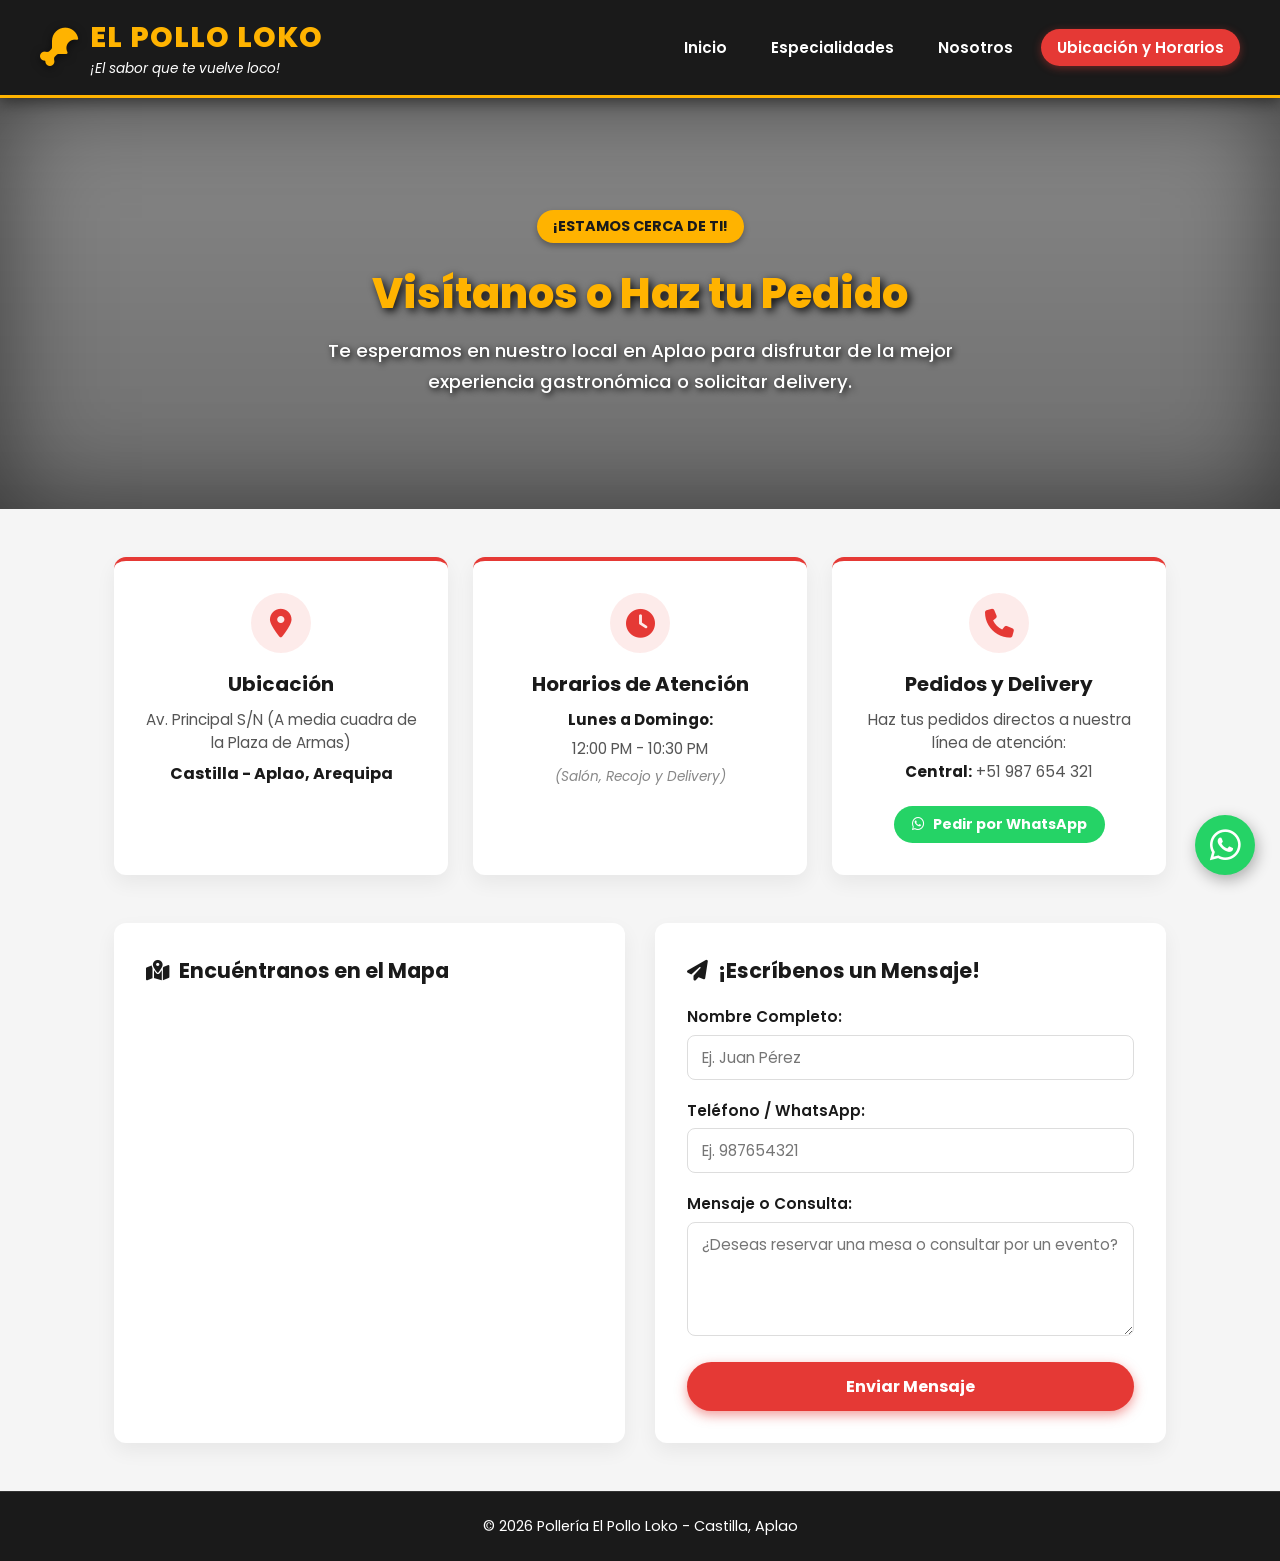
==== contacto.html @ e8457129 "Add files via upload" ====
<!DOCTYPE html>
<html lang="es">
<head>
    <meta charset="UTF-8">
    <meta name="viewport" content="width=device-width, initial-scale=1.0">
    <title>Ubicaci&oacute;n y Horarios - Poller&iacute;a El Pollo Loko</title>
    <link rel="stylesheet" href="styles.css">
    <!-- Iconos de FontAwesome -->
    <link rel="stylesheet" href="https://cdnjs.cloudflare.com/ajax/libs/font-awesome/6.4.0/css/all.min.css">
    <!-- Fuente moderna Google Fonts -->
    <link href="https://fonts.googleapis.com/css2?family=Poppins:wght@400;600;700;800&display=swap" rel="stylesheet">
</head>
<body>

    <!-- CABECERA Y MEN� DE NAVEGACI�N -->
    <header>
        <div class="brand-container">
            <i class="fa-solid fa-drumstick-bite brand-icon"></i>
            <div class="brand-text">
                <h1>El Pollo Loko</h1>
                <p>&iexcl;El sabor que te vuelve loco!</p>
            </div>
        </div>
        <nav>
            <ul>
                <li><a href="index.html">Inicio</a></li>
                <li><a href="especialidades.html">Especialidades</a></li>
                <li><a href="nosotros.html">Nosotros</a></li>
                <li><a href="contacto.html" class="active">Ubicaci&oacute;n y Horarios</a></li>
            </ul>
        </nav>
    </header>

    <!-- BANNER DE ENCABEZADO AMPLIO CON LA IMAGEN N�TIDA -->
    <section class="hero-mini" style="background: linear-gradient(rgba(0,0,0,0.45), rgba(0,0,0,0.55)), url('https://i.ibb.co/DfKYBhp6/Screenshot-4.jpg'); background-size: cover; background-position: center;">
        <div class="hero-content">
            <span class="badge">&iexcl;Estamos Cerca de Ti!</span>
            <h2>Vis&iacute;tanos o Haz tu Pedido</h2>
            <p>Te esperamos en nuestro local en Aplao para disfrutar de la mejor experiencia gastron&oacute;mica o solicitar delivery.</p>
        </div>
    </section>

    <!-- SECCI�N PRINCIPAL DE CONTACTO Y UBICACI�N -->
    <section class="container">
        
        <!-- TARJETAS DE INFORMACI�N PRIMORDIAL -->
        <div class="contact-info-grid">
            
            <!-- Ubicaci�n -->
            <div class="contact-card">
                <div class="contact-icon-box">
                    <i class="fa-solid fa-location-dot"></i>
                </div>
                <h3>Ubicaci&oacute;n</h3>
                <p>Av. Principal S/N (A media cuadra de la Plaza de Armas)</p>
                <strong>Castilla - Aplao, Arequipa</strong>
            </div>

            <!-- Horarios -->
            <div class="contact-card">
                <div class="contact-icon-box">
                    <i class="fa-solid fa-clock"></i>
                </div>
                <h3>Horarios de Atenci&oacute;n</h3>
                <p><strong>Lunes a Domingo:</strong></p>
                <p>12:00 PM - 10:30 PM</p>
                <span class="sub-text">(Sal&oacute;n, Recojo y Delivery)</span>
            </div>

            <!-- Tel�fonos / Pedidos -->
            <div class="contact-card">
                <div class="contact-icon-box">
                    <i class="fa-solid fa-phone"></i>
                </div>
                <h3>Pedidos y Delivery</h3>
                <p>Haz tus pedidos directos a nuestra l&iacute;nea de atenci&oacute;n:</p>
                <p><strong>Central:</strong> +51 987 654 321</p>
                <a href="https://wa.me/51987654321?text=Hola%20Poller%C3%ADa%20El%20Pollo%20Loko,%20quisiera%20hacer%20un%20pedido" target="_blank" class="btn-contact-wa">
                    <i class="fa-brands fa-whatsapp"></i> Pedir por WhatsApp
                </a>
            </div>

        </div>

        <!-- SECCI�N DE MAPA Y FORMULARIO -->
        <div class="map-form-grid">
            
            <!-- Mapa Interactivo Google Maps -->
            <div class="map-container">
                <h3><i class="fa-solid fa-map-location-dot"></i> Encu&eacute;ntranos en el Mapa</h3>
                <div class="map-responsive">
                    <iframe src="https://www.google.com/maps/embed?pb=!1m18!1m12!1m3!1d15320.198305891395!2d-72.49382055!3d-16.0722105!2m3!1f0!2f0!3f0!3m2!1i1024!2i768!4f13.1!3m3!1m2!1s0x9142f3604bc615bb%3A0xa1ea3c2eeecb42a9!2sAplao!5e0!3m2!1ses!2spe!4v1700000000000!5m2!1ses!2spe" width="600" height="450" style="border:0;" allowfullscreen="" loading="lazy" referrerpolicy="no-referrer-when-downgrade"></iframe>
                </div>
            </div>

            <!-- Formulario de Mensaje R�pido -->
            <div class="form-container">
                <h3><i class="fa-solid fa-paper-plane"></i> &iexcl;Escr&iacute;benos un Mensaje!</h3>
                <form action="#" method="POST" onsubmit="event.preventDefault(); alert('&iexcl;Gracias por tu mensaje! Te responderemos muy pronto.');">
                    <div class="form-group">
                        <label for="nombre">Nombre Completo:</label>
                        <input type="text" id="nombre" name="nombre" placeholder="Ej. Juan P&eacute;rez" required>
                    </div>
                    <div class="form-group">
                        <label for="telefono">Tel&eacute;fono / WhatsApp:</label>
                        <input type="tel" id="telefono" name="telefono" placeholder="Ej. 987654321" required>
                    </div>
                    <div class="form-group">
                        <label for="mensaje">Mensaje o Consulta:</label>
                        <textarea id="mensaje" name="mensaje" rows="4" placeholder="&iquest;Deseas reservar una mesa o consultar por un evento?" required></textarea>
                    </div>
                    <button type="submit" class="btn btn-primary btn-block">Enviar Mensaje</button>
                </form>
            </div>

        </div>

    </section>

    <!-- BOT�N FLOTANTE DE WHATSAPP -->
    <a href="https://wa.me/51987654321?text=Hola%20Poller%C3%ADa%20El%20Pollo%20Loko,%20quisiera%20hacer%20un%20pedido" class="whatsapp-float" target="_blank" title="Pedir por WhatsApp">
        <i class="fa-brands fa-whatsapp"></i>
    </a>

    <footer>
        <p>&copy; 2026 Poller&iacute;a El Pollo Loko - Castilla, Aplao</p>
    </footer>

</body>
</html>
---- styles.css ----
/* ===================================================
   DISE�O GENERAL Y MODERNO - POLLER�A EL POLLO LOKO
   =================================================== */
:root {
    --primary: #E53935;       /* Rojo Pasi�n */
    --primary-hover: #C62828;
    --secondary: #FFB300;     /* Dorado / Amarillo Papas */
    --dark: #1A1A1A;          /* Negro Carb�n Elegante */
    --light: #F5F5F5;         /* Blanco Humo */
    --whatsapp: #25D366;      /* Verde WhatsApp */
    --font-main: 'Poppins', 'Segoe UI', Arial, sans-serif;
}

* {
    margin: 0;
    padding: 0;
    box-sizing: border-box;
    font-family: var(--font-main);
}

body {
    background-color: var(--light);
    color: #333;
    display: flex;
    flex-direction: column;
    min-height: 100vh;
}

/* --- HEADER Y NAVEGACI�N --- */
header {
    background-color: var(--dark);
    color: white;
    padding: 1rem 2.5rem;
    display: flex;
    justify-content: space-between;
    align-items: center;
    flex-wrap: wrap;
    box-shadow: 0 4px 15px rgba(0,0,0,0.5);
    border-bottom: 3px solid var(--secondary);
    position: sticky;
    top: 0;
    z-index: 1000;
}

.brand-container {
    display: flex;
    align-items: center;
    gap: 12px;
}

.brand-icon {
    font-size: 2.4rem;
    color: var(--secondary);
    filter: drop-shadow(0 2px 4px rgba(0,0,0,0.5));
}

.brand-text h1 {
    font-size: 1.8rem;
    color: var(--secondary);
    font-weight: 800;
    text-transform: uppercase;
    letter-spacing: 1px;
}

.brand-text p {
    font-size: 0.85rem;
    color: #FFF;
    font-style: italic;
    font-weight: 400;
}

nav ul {
    display: flex;
    list-style: none;
    gap: 12px;
}

nav a {
    color: white;
    text-decoration: none;
    font-weight: 600;
    padding: 8px 16px;
    border-radius: 20px;
    transition: all 0.3s ease;
    font-size: 0.95rem;
}

nav a:hover, nav a.active {
    background-color: var(--primary);
    color: white;
    box-shadow: 0 2px 8px rgba(229, 57, 53, 0.4);
}

/* --- HERO / SECCI�N PRINCIPAL (INDEX) --- */
.hero {
    position: relative;
    padding: 6rem 1.5rem 8rem 1.5rem;
    text-align: center;
    color: white;
    display: flex;
    justify-content: center;
    align-items: center;
}

.hero-content {
    max-width: 850px;
}

.badge {
    background-color: var(--secondary);
    color: var(--dark);
    padding: 6px 16px;
    border-radius: 20px;
    font-size: 0.9rem;
    font-weight: 700;
    text-transform: uppercase;
    display: inline-block;
    margin-bottom: 1.2rem;
    box-shadow: 0 3px 6px rgba(0,0,0,0.3);
}

.hero-content h2 {
    font-size: 2.8rem;
    color: var(--secondary);
    margin-bottom: 1rem;
    font-weight: 800;
    text-shadow: 2px 3px 8px rgba(0, 0, 0, 0.9);
}

.hero-content p {
    font-size: 1.2rem;
    line-height: 1.7;
    margin-bottom: 2.5rem;
    text-shadow: 1px 2px 5px rgba(0, 0, 0, 0.9);
    font-weight: 400;
}

.hero-buttons {
    display: flex;
    gap: 15px;
    justify-content: center;
    flex-wrap: wrap;
}

.btn {
    display: inline-flex;
    align-items: center;
    justify-content: center;
    gap: 8px;
    padding: 12px 28px;
    text-decoration: none;
    font-weight: 700;
    border-radius: 30px;
    transition: all 0.3s ease;
    font-size: 1rem;
    border: none;
    cursor: pointer;
}

.btn-primary {
    background-color: var(--primary);
    color: white;
    box-shadow: 0 4px 12px rgba(229, 57, 53, 0.5);
}

.btn-primary:hover {
    background-color: var(--primary-hover);
    transform: translateY(-3px);
}

.btn-whatsapp {
    background-color: var(--whatsapp);
    color: white;
    box-shadow: 0 4px 12px rgba(37, 211, 102, 0.4);
}

.btn-whatsapp:hover {
    background-color: #1ebc57;
    transform: translateY(-3px);
}

.btn-block {
    width: 100%;
}

/* --- CARACTER�STICAS (INDEX) --- */
.features-section {
    margin-top: -3rem;
    padding: 0 1.5rem 3rem 1.5rem;
    position: relative;
    z-index: 10;
}

.features-container {
    max-width: 1100px;
    margin: 0 auto;
    display: grid;
    grid-template-columns: repeat(auto-fit, minmax(280px, 1fr));
    gap: 20px;
}

.feature-card {
    background: white;
    padding: 2rem 1.5rem;
    border-radius: 12px;
    text-align: center;
    box-shadow: 0 8px 20px rgba(0,0,0,0.1);
    transition: transform 0.3s ease, box-shadow 0.3s ease;
    border-top: 4px solid var(--secondary);
}

.feature-card:hover {
    transform: translateY(-8px);
    box-shadow: 0 12px 25px rgba(0,0,0,0.15);
}

.feature-icon {
    font-size: 2.5rem;
    color: var(--primary);
    margin-bottom: 1rem;
}

.feature-card h3 {
    font-size: 1.25rem;
    color: var(--dark);
    margin-bottom: 0.5rem;
    font-weight: 700;
}

.feature-card p {
    color: #666;
    font-size: 0.95rem;
    line-height: 1.5;
}

/* --- CONTENEDOR GENERAL --- */
.container {
    padding: 3rem 1.5rem;
    max-width: 1100px;
    margin: 0 auto;
    flex: 1;
    width: 100%;
}

/* --- CABECERA SECUNDARIA M�S GRANDE PARA MEJOR VISIBILIDAD DE IM�GENES --- */
.hero-mini {
    padding: 7rem 1.5rem 7rem 1.5rem; /* Aumentado a 7rem para mayor altura */
    text-align: center;
    color: white;
    display: flex;
    align-items: center;
    justify-content: center;
    box-shadow: inset 0 0 100px rgba(0,0,0,0.5);
}

.hero-mini h2 {
    font-size: 2.6rem;
    color: var(--secondary);
    font-weight: 800;
    text-shadow: 3px 3px 8px rgba(0,0,0,0.9);
    margin-bottom: 0.6rem;
}

.hero-mini p {
    font-size: 1.15rem;
    max-width: 700px;
    margin: 0 auto;
    text-shadow: 2px 2px 6px rgba(0,0,0,0.9);
    font-weight: 500;
}

/* --- SECCI�N ESPECIALIDADES --- */
.gallery-grid {
    display: grid;
    grid-template-columns: repeat(auto-fit, minmax(300px, 1fr));
    gap: 30px;
}

.gallery-card {
    background: white;
    border-radius: 12px;
    overflow: hidden;
    box-shadow: 0 8px 20px rgba(0,0,0,0.08);
    transition: transform 0.3s ease, box-shadow 0.3s ease;
    display: flex;
    flex-direction: column;
}

.gallery-card:hover {
    transform: translateY(-6px);
    box-shadow: 0 12px 25px rgba(0,0,0,0.15);
}

.card-image-wrapper {
    position: relative;
    overflow: hidden;
}

.card-image-wrapper img {
    width: 100%;
    height: 220px;
    object-fit: cover;
    display: block;
    transition: transform 0.4s ease;
}

.gallery-card:hover .card-image-wrapper img {
    transform: scale(1.05);
}

.price-tag {
    position: absolute;
    top: 12px;
    right: 12px;
    background-color: var(--primary);
    color: white;
    font-weight: 800;
    padding: 6px 14px;
    border-radius: 20px;
    font-size: 0.95rem;
    box-shadow: 0 3px 8px rgba(0,0,0,0.4);
}

.card-body {
    padding: 1.5rem;
    display: flex;
    flex-direction: column;
    justify-content: space-between;
    flex-grow: 1;
}

.card-body h3 {
    color: var(--dark);
    font-size: 1.3rem;
    margin-bottom: 0.5rem;
    font-weight: 700;
}

.card-body p {
    color: #555;
    font-size: 0.95rem;
    line-height: 1.6;
    margin-bottom: 1.5rem;
}

.card-btn {
    display: inline-flex;
    align-items: center;
    justify-content: center;
    gap: 8px;
    background-color: var(--whatsapp);
    color: white;
    text-decoration: none;
    padding: 10px 16px;
    border-radius: 8px;
    font-weight: 700;
    transition: background 0.3s ease, transform 0.2s ease;
}

.card-btn:hover {
    background-color: #1ebc57;
    transform: translateY(-2px);
}

/* --- SECCI�N NOSOTROS --- */
.about-grid {
    display: grid;
    grid-template-columns: repeat(auto-fit, minmax(320px, 1fr));
    gap: 30px;
    margin-bottom: 3rem;
}

.about-card {
    background: white;
    padding: 2.2rem;
    border-radius: 12px;
    border-left: 6px solid var(--primary);
    box-shadow: 0 8px 20px rgba(0,0,0,0.06);
}

.about-subtitle {
    color: var(--primary);
    font-size: 1.4rem;
    margin-bottom: 1rem;
    font-weight: 700;
    display: flex;
    align-items: center;
    gap: 10px;
}

.about-card p {
    color: #444;
    font-size: 1rem;
    line-height: 1.8;
    margin-bottom: 1.2rem;
}

.about-values {
    background: white;
    padding: 2.2rem;
    border-radius: 12px;
    box-shadow: 0 8px 20px rgba(0,0,0,0.06);
    border-top: 5px solid var(--secondary);
}

.about-values h3 {
    color: var(--dark);
    font-size: 1.4rem;
    margin-bottom: 1.5rem;
    font-weight: 700;
    display: flex;
    align-items: center;
    gap: 10px;
}

.value-item {
    display: flex;
    gap: 15px;
    margin-bottom: 1.2rem;
    align-items: flex-start;
}

.value-icon {
    font-size: 1.5rem;
    color: var(--primary);
    background: rgba(229, 57, 53, 0.1);
    padding: 10px;
    border-radius: 50%;
}

.value-item h4 {
    font-size: 1.05rem;
    color: var(--dark);
    font-weight: 700;
}

.value-item p {
    font-size: 0.9rem;
    color: #666;
    line-height: 1.4;
}

.stats-grid {
    display: grid;
    grid-template-columns: repeat(auto-fit, minmax(220px, 1fr));
    gap: 20px;
}

.stat-card {
    background: var(--dark);
    color: white;
    padding: 1.8rem;
    border-radius: 12px;
    text-align: center;
    box-shadow: 0 6px 15px rgba(0,0,0,0.15);
}

.stat-card i {
    font-size: 2.2rem;
    color: var(--secondary);
    margin-bottom: 0.5rem;
}

.stat-number {
    font-size: 2.2rem;
    font-weight: 800;
    color: var(--secondary);
}

.stat-card h4 {
    font-size: 1.1rem;
    margin-bottom: 0.2rem;
}

.stat-card p {
    font-size: 0.85rem;
    color: #CCC;
}

/* --- SECCI�N CONTACTO Y UBICACI�N --- */
.contact-info-grid {
    display: grid;
    grid-template-columns: repeat(auto-fit, minmax(280px, 1fr));
    gap: 25px;
    margin-bottom: 3rem;
}

.contact-card {
    background: white;
    padding: 2rem 1.5rem;
    border-radius: 12px;
    text-align: center;
    box-shadow: 0 8px 20px rgba(0,0,0,0.06);
    border-top: 4px solid var(--primary);
    display: flex;
    flex-direction: column;
    align-items: center;
}

.contact-icon-box {
    width: 60px;
    height: 60px;
    background-color: rgba(229, 57, 53, 0.1);
    color: var(--primary);
    border-radius: 50%;
    display: flex;
    align-items: center;
    justify-content: center;
    font-size: 1.8rem;
    margin-bottom: 1rem;
}

.contact-card h3 {
    font-size: 1.25rem;
    color: var(--dark);
    margin-bottom: 0.6rem;
    font-weight: 700;
}

.contact-card p {
    font-size: 0.95rem;
    color: #555;
    margin-bottom: 0.4rem;
    line-height: 1.5;
}

.contact-card strong {
    color: var(--dark);
    font-weight: 700;
}

.contact-card .sub-text {
    font-size: 0.85rem;
    color: #888;
    font-style: italic;
}

.btn-contact-wa {
    margin-top: 1rem;
    display: inline-flex;
    align-items: center;
    gap: 8px;
    background-color: var(--whatsapp);
    color: white;
    text-decoration: none;
    padding: 8px 18px;
    border-radius: 20px;
    font-weight: 700;
    font-size: 0.9rem;
    transition: background 0.3s ease;
}

.btn-contact-wa:hover {
    background-color: #1ebc57;
}

.map-form-grid {
    display: grid;
    grid-template-columns: repeat(auto-fit, minmax(320px, 1fr));
    gap: 30px;
}

.map-container, .form-container {
    background: white;
    padding: 2rem;
    border-radius: 12px;
    box-shadow: 0 8px 20px rgba(0,0,0,0.06);
}

.map-container h3, .form-container h3 {
    color: var(--dark);
    font-size: 1.3rem;
    margin-bottom: 1.2rem;
    font-weight: 700;
    display: flex;
    align-items: center;
    gap: 10px;
}

.map-responsive {
    overflow: hidden;
    border-radius: 8px;
    position: relative;
    padding-bottom: 75%;
    height: 0;
}

.map-responsive iframe {
    left: 0;
    top: 0;
    height: 100%;
    width: 100%;
    position: absolute;
    border: 0;
}

.form-group {
    margin-bottom: 1.2rem;
}

.form-group label {
    display: block;
    font-weight: 600;
    color: var(--dark);
    margin-bottom: 0.4rem;
    font-size: 0.95rem;
}

.form-group input, .form-group textarea {
    width: 100%;
    padding: 10px 14px;
    border: 1px solid #DDD;
    border-radius: 8px;
    font-size: 0.95rem;
    transition: border-color 0.3s ease;
}

.form-group input:focus, .form-group textarea:focus {
    outline: none;
    border-color: var(--primary);
}

/* --- BOT�N FLOTANTE DE WHATSAPP --- */
.whatsapp-float {
    position: fixed;
    bottom: 25px;
    right: 25px;
    background-color: var(--whatsapp);
    color: white;
    width: 60px;
    height: 60px;
    border-radius: 50%;
    text-align: center;
    font-size: 35px;
    display: flex;
    align-items: center;
    justify-content: center;
    text-decoration: none;
    box-shadow: 2px 5px 15px rgba(0,0,0,0.3);
    transition: all 0.3s ease;
    z-index: 1000;
}

.whatsapp-float:hover {
    transform: scale(1.12);
}

/* --- FOOTER --- */
footer {
    background: var(--dark);
    color: white;
    text-align: center;
    padding: 1.5rem;
    margin-top: auto;
    font-size: 0.9rem;
    border-top: 1px solid #333;
}

/* --- RESPONSIVE --- */
@media (max-width: 768px) {
    header {
        flex-direction: column;
        gap: 15px;
        text-align: center;
    }
    
    .hero-content h2 {
        font-size: 2rem;
    }
    
    .hero-mini {
        padding: 5rem 1rem;
    }
}
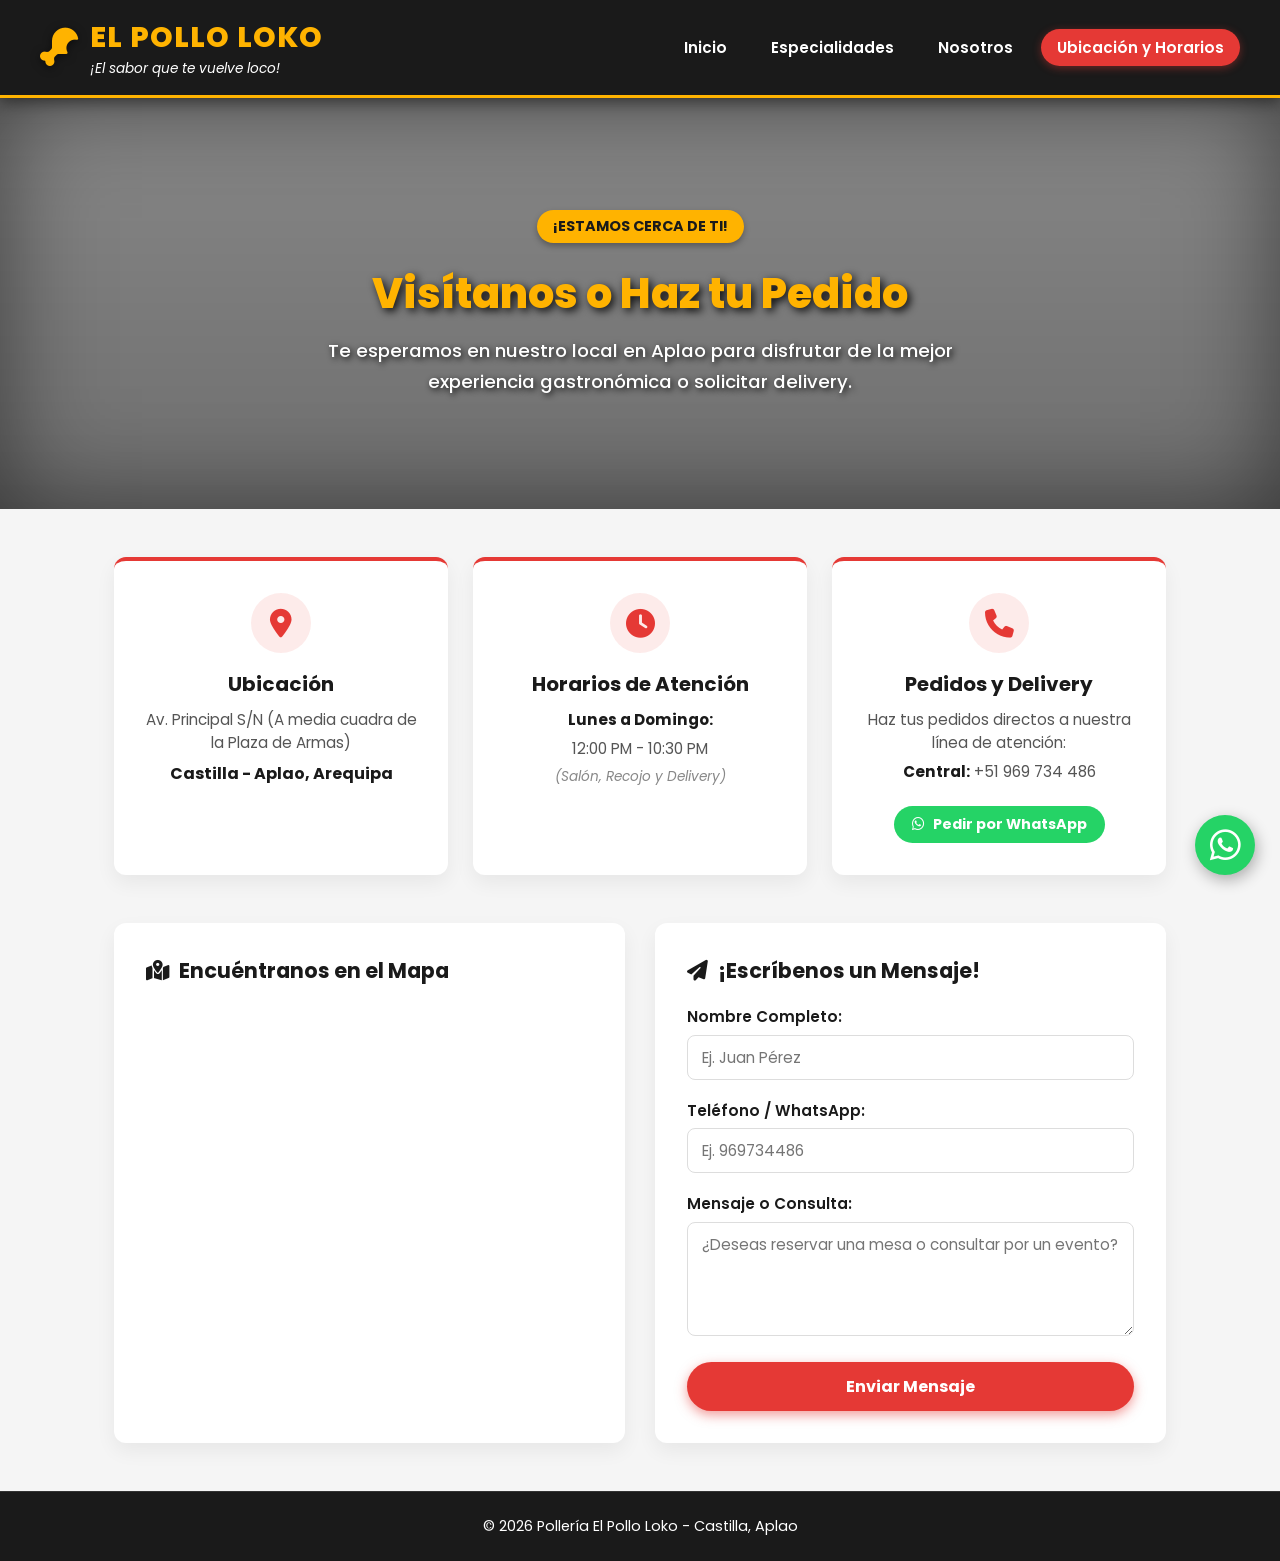
==== commit 667739e6: "Update contacto.html" ====
--- a/contacto.html
+++ b/contacto.html
@@ -12,7 +12,7 @@
 </head>
 <body>
 
-    <!-- CABECERA Y MEN� DE NAVEGACI�N -->
+    <!-- CABECERA Y MENÚ DE NAVEGACIÓN -->
     <header>
         <div class="brand-container">
             <i class="fa-solid fa-drumstick-bite brand-icon"></i>
@@ -31,7 +31,7 @@
         </nav>
     </header>
 
-    <!-- BANNER DE ENCABEZADO AMPLIO CON LA IMAGEN N�TIDA -->
+    <!-- BANNER DE ENCABEZADO AMPLIO CON LA IMAGEN NÍTIDA -->
     <section class="hero-mini" style="background: linear-gradient(rgba(0,0,0,0.45), rgba(0,0,0,0.55)), url('https://i.ibb.co/DfKYBhp6/Screenshot-4.jpg'); background-size: cover; background-position: center;">
         <div class="hero-content">
             <span class="badge">&iexcl;Estamos Cerca de Ti!</span>
@@ -40,13 +40,13 @@
         </div>
     </section>
 
-    <!-- SECCI�N PRINCIPAL DE CONTACTO Y UBICACI�N -->
+    <!-- SECCIÓN PRINCIPAL DE CONTACTO Y UBICACIÓN -->
     <section class="container">
         
-        <!-- TARJETAS DE INFORMACI�N PRIMORDIAL -->
+        <!-- TARJETAS DE INFORMACIÓN PRIMORDIAL -->
         <div class="contact-info-grid">
             
-            <!-- Ubicaci�n -->
+            <!-- Ubicación -->
             <div class="contact-card">
                 <div class="contact-icon-box">
                     <i class="fa-solid fa-location-dot"></i>
@@ -67,33 +67,33 @@
                 <span class="sub-text">(Sal&oacute;n, Recojo y Delivery)</span>
             </div>
 
-            <!-- Tel�fonos / Pedidos -->
+            <!-- Teléfonos / Pedidos -->
             <div class="contact-card">
                 <div class="contact-icon-box">
                     <i class="fa-solid fa-phone"></i>
                 </div>
                 <h3>Pedidos y Delivery</h3>
                 <p>Haz tus pedidos directos a nuestra l&iacute;nea de atenci&oacute;n:</p>
-                <p><strong>Central:</strong> +51 987 654 321</p>
-                <a href="https://wa.me/51987654321?text=Hola%20Poller%C3%ADa%20El%20Pollo%20Loko,%20quisiera%20hacer%20un%20pedido" target="_blank" class="btn-contact-wa">
+                <p><strong>Central:</strong> +51 969 734 486</p>
+                <a href="https://wa.me/51969734486?text=%C2%A1Hola!%20Quiero%20hacer%20un%20pedido%20para%20delivery.%20%F0%9F%9F%B5%0AMi%20ubicaci%C3%B3n%20es%3A%20%5BIngresar%20direcci%C3%B3n%20o%20enviar%20mapa%5D.%0A%C2%BFMe%20podr%C3%ADan%20compartir%20su%20carta%20digital%20y%20saber%20cu%C3%A1l%20es%20el%20costo%20del%20env%C3%ADo%20hasta%20mi%20zona%3F" target="_blank" class="btn-contact-wa">
                     <i class="fa-brands fa-whatsapp"></i> Pedir por WhatsApp
                 </a>
             </div>
 
         </div>
 
-        <!-- SECCI�N DE MAPA Y FORMULARIO -->
+        <!-- SECCIÓN DE MAPA Y FORMULARIO -->
         <div class="map-form-grid">
             
-            <!-- Mapa Interactivo Google Maps -->
+            <!-- Mapa Interactivo Google Maps Enfocado en la Plaza de Armas de Aplao -->
             <div class="map-container">
                 <h3><i class="fa-solid fa-map-location-dot"></i> Encu&eacute;ntranos en el Mapa</h3>
                 <div class="map-responsive">
-                    <iframe src="https://www.google.com/maps/embed?pb=!1m18!1m12!1m3!1d15320.198305891395!2d-72.49382055!3d-16.0722105!2m3!1f0!2f0!3f0!3m2!1i1024!2i768!4f13.1!3m3!1m2!1s0x9142f3604bc615bb%3A0xa1ea3c2eeecb42a9!2sAplao!5e0!3m2!1ses!2spe!4v1700000000000!5m2!1ses!2spe" width="600" height="450" style="border:0;" allowfullscreen="" loading="lazy" referrerpolicy="no-referrer-when-downgrade"></iframe>
+                    <iframe src="https://www.google.com/maps/embed?pb=!1m18!1m12!1m3!1d3830.052824681329!2d-72.493638!3d-16.075728!2m3!1f0!2f0!3f0!3m2!1i1024!2i768!4f13.1!3m3!1m2!1s0x9142f36125026c0b%3A0x6b63d8ff43ba874f!2sPlaza%20de%20Armas%20de%20Aplao!5e0!3m2!1ses!2spe!4v1700000000000!5m2!1ses!2spe" width="600" height="450" style="border:0;" allowfullscreen="" loading="lazy" referrerpolicy="no-referrer-when-downgrade"></iframe>
                 </div>
             </div>
 
-            <!-- Formulario de Mensaje R�pido -->
+            <!-- Formulario de Mensaje Rápido -->
             <div class="form-container">
                 <h3><i class="fa-solid fa-paper-plane"></i> &iexcl;Escr&iacute;benos un Mensaje!</h3>
                 <form action="#" method="POST" onsubmit="event.preventDefault(); alert('&iexcl;Gracias por tu mensaje! Te responderemos muy pronto.');">
@@ -103,7 +103,7 @@
                     </div>
                     <div class="form-group">
                         <label for="telefono">Tel&eacute;fono / WhatsApp:</label>
-                        <input type="tel" id="telefono" name="telefono" placeholder="Ej. 987654321" required>
+                        <input type="tel" id="telefono" name="telefono" placeholder="Ej. 969734486" required>
                     </div>
                     <div class="form-group">
                         <label for="mensaje">Mensaje o Consulta:</label>
@@ -117,8 +117,8 @@
 
     </section>
 
-    <!-- BOT�N FLOTANTE DE WHATSAPP -->
-    <a href="https://wa.me/51987654321?text=Hola%20Poller%C3%ADa%20El%20Pollo%20Loko,%20quisiera%20hacer%20un%20pedido" class="whatsapp-float" target="_blank" title="Pedir por WhatsApp">
+    <!-- BOTÓN FLOTANTE DE WHATSAPP -->
+    <a href="https://wa.me/51969734486?text=%C2%A1Hola!%20Quiero%20hacer%20un%20pedido%20para%20delivery.%20%F0%9F%9F%B5%0AMi%20ubicaci%C3%B3n%20es%3A%20%5BIngresar%20direcci%C3%B3n%20o%20enviar%20mapa%5D.%0A%C2%BFMe%20podr%C3%ADan%20compartir%20su%20carta%20digital%20y%20saber%20cu%C3%A1l%20es%20el%20costo%20del%20env%C3%ADo%20hasta%20mi%20zona%3F" class="whatsapp-float" target="_blank" title="Pedir por WhatsApp">
         <i class="fa-brands fa-whatsapp"></i>
     </a>
 
@@ -127,4 +127,4 @@
     </footer>
 
 </body>
-</html>+</html>
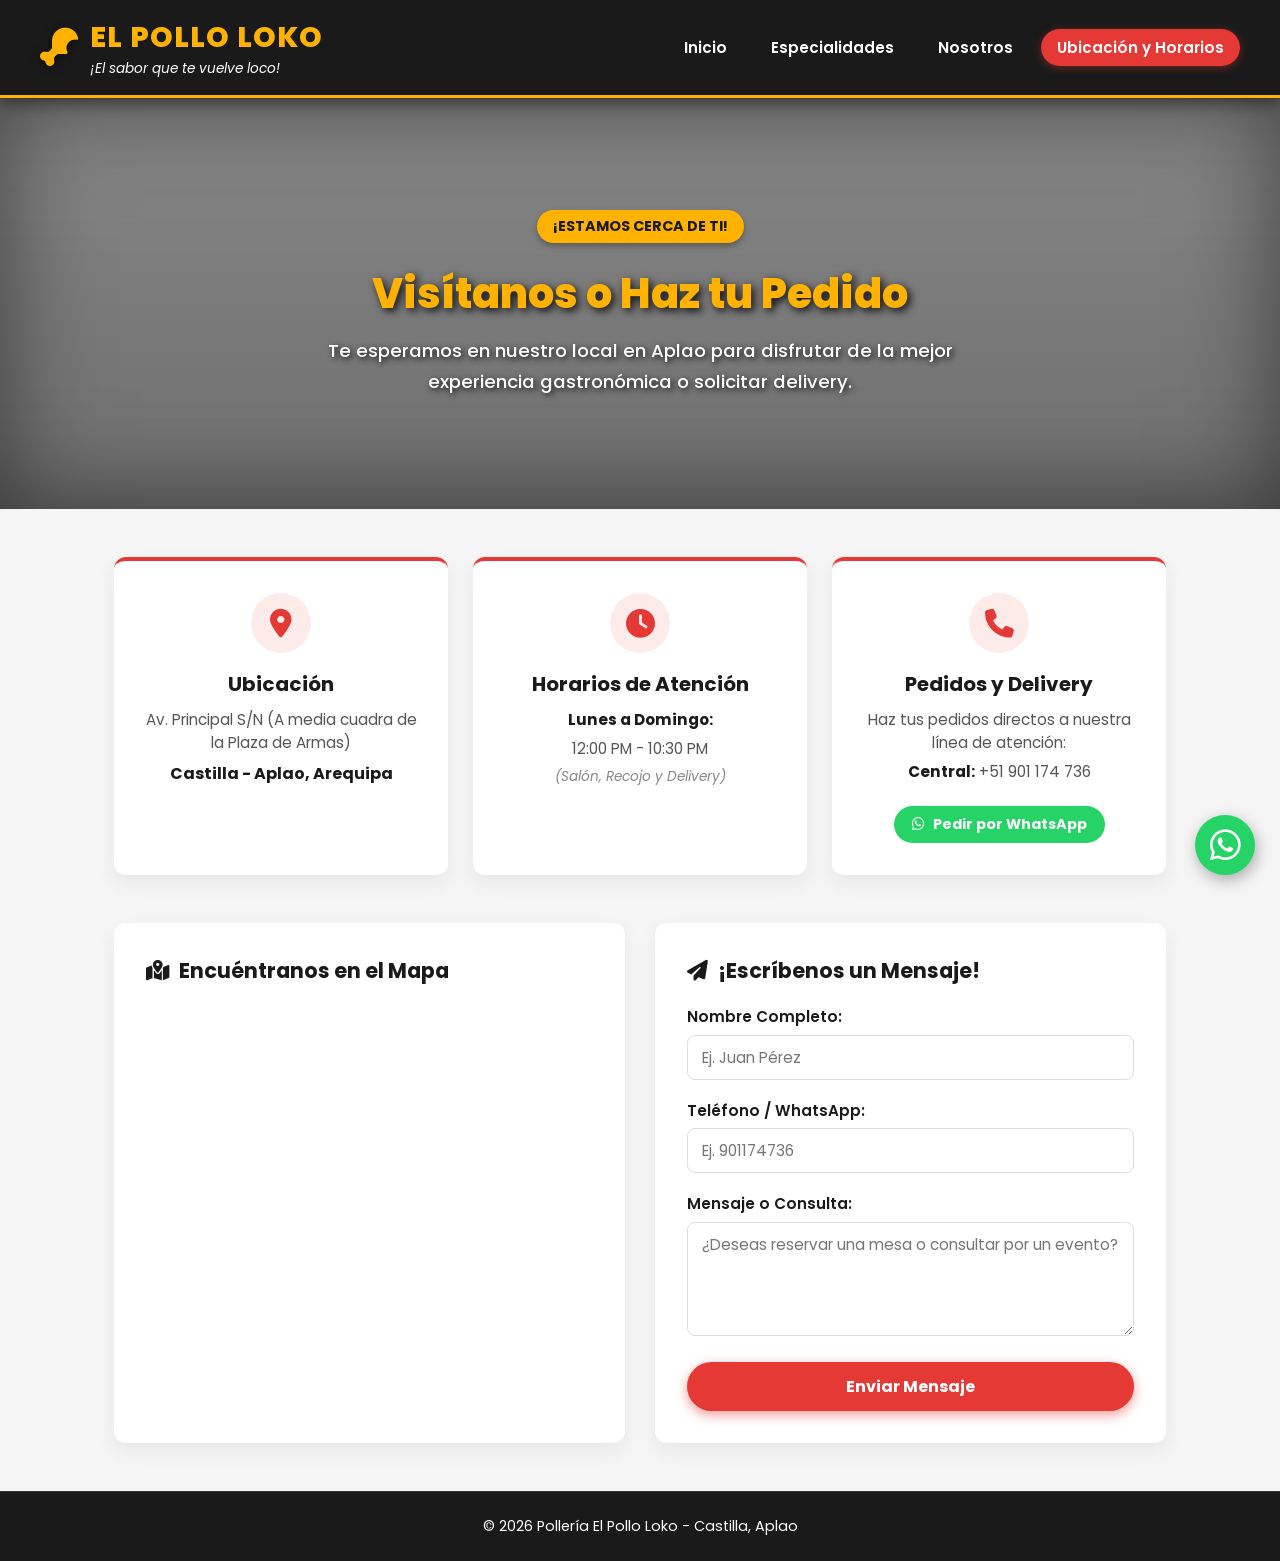
==== commit 3f3602ee: "Update contacto.html" ====
--- a/contacto.html
+++ b/contacto.html
@@ -74,8 +74,8 @@
                 </div>
                 <h3>Pedidos y Delivery</h3>
                 <p>Haz tus pedidos directos a nuestra l&iacute;nea de atenci&oacute;n:</p>
-                <p><strong>Central:</strong> +51 969 734 486</p>
-                <a href="https://wa.me/51969734486?text=%C2%A1Hola!%20Quiero%20hacer%20un%20pedido%20para%20delivery.%20%F0%9F%9F%B5%0AMi%20ubicaci%C3%B3n%20es%3A%20%5BIngresar%20direcci%C3%B3n%20o%20enviar%20mapa%5D.%0A%C2%BFMe%20podr%C3%ADan%20compartir%20su%20carta%20digital%20y%20saber%20cu%C3%A1l%20es%20el%20costo%20del%20env%C3%ADo%20hasta%20mi%20zona%3F" target="_blank" class="btn-contact-wa">
+                <p><strong>Central:</strong> +51 901 174 736</p>
+                <a href="https://wa.me/51901174736?text=%C2%A1Hola!%20Quiero%20hacer%20un%20pedido%20para%20delivery.%20%F0%9F%9F%B5%0AMi%20ubicaci%C3%B3n%20es%3A%20%5BIngresar%20direcci%C3%B3n%20o%20enviar%20mapa%5D.%0A%C2%BFMe%20podr%C3%ADan%20compartir%20su%20carta%20digital%20y%20saber%20cu%C3%A1l%20es%20el%20costo%20del%20env%C3%ADo%20hasta%20mi%20zona%3F" target="_blank" class="btn-contact-wa">
                     <i class="fa-brands fa-whatsapp"></i> Pedir por WhatsApp
                 </a>
             </div>
@@ -103,7 +103,7 @@
                     </div>
                     <div class="form-group">
                         <label for="telefono">Tel&eacute;fono / WhatsApp:</label>
-                        <input type="tel" id="telefono" name="telefono" placeholder="Ej. 969734486" required>
+                        <input type="tel" id="telefono" name="telefono" placeholder="Ej. 901174736" required>
                     </div>
                     <div class="form-group">
                         <label for="mensaje">Mensaje o Consulta:</label>
@@ -118,7 +118,7 @@
     </section>
 
     <!-- BOTÓN FLOTANTE DE WHATSAPP -->
-    <a href="https://wa.me/51969734486?text=%C2%A1Hola!%20Quiero%20hacer%20un%20pedido%20para%20delivery.%20%F0%9F%9F%B5%0AMi%20ubicaci%C3%B3n%20es%3A%20%5BIngresar%20direcci%C3%B3n%20o%20enviar%20mapa%5D.%0A%C2%BFMe%20podr%C3%ADan%20compartir%20su%20carta%20digital%20y%20saber%20cu%C3%A1l%20es%20el%20costo%20del%20env%C3%ADo%20hasta%20mi%20zona%3F" class="whatsapp-float" target="_blank" title="Pedir por WhatsApp">
+    <a href="https://wa.me/51901174736?text=%C2%A1Hola!%20Quiero%20hacer%20un%20pedido%20para%20delivery.%20%F0%9F%9F%B5%0AMi%20ubicaci%C3%B3n%20es%3A%20%5BIngresar%20direcci%C3%B3n%20o%20enviar%20mapa%5D.%0A%C2%BFMe%20podr%C3%ADan%20compartir%20su%20carta%20digital%20y%20saber%20cu%C3%A1l%20es%20el%20costo%20del%20env%C3%ADo%20hasta%20mi%20zona%3F" class="whatsapp-float" target="_blank" title="Pedir por WhatsApp">
         <i class="fa-brands fa-whatsapp"></i>
     </a>
 
